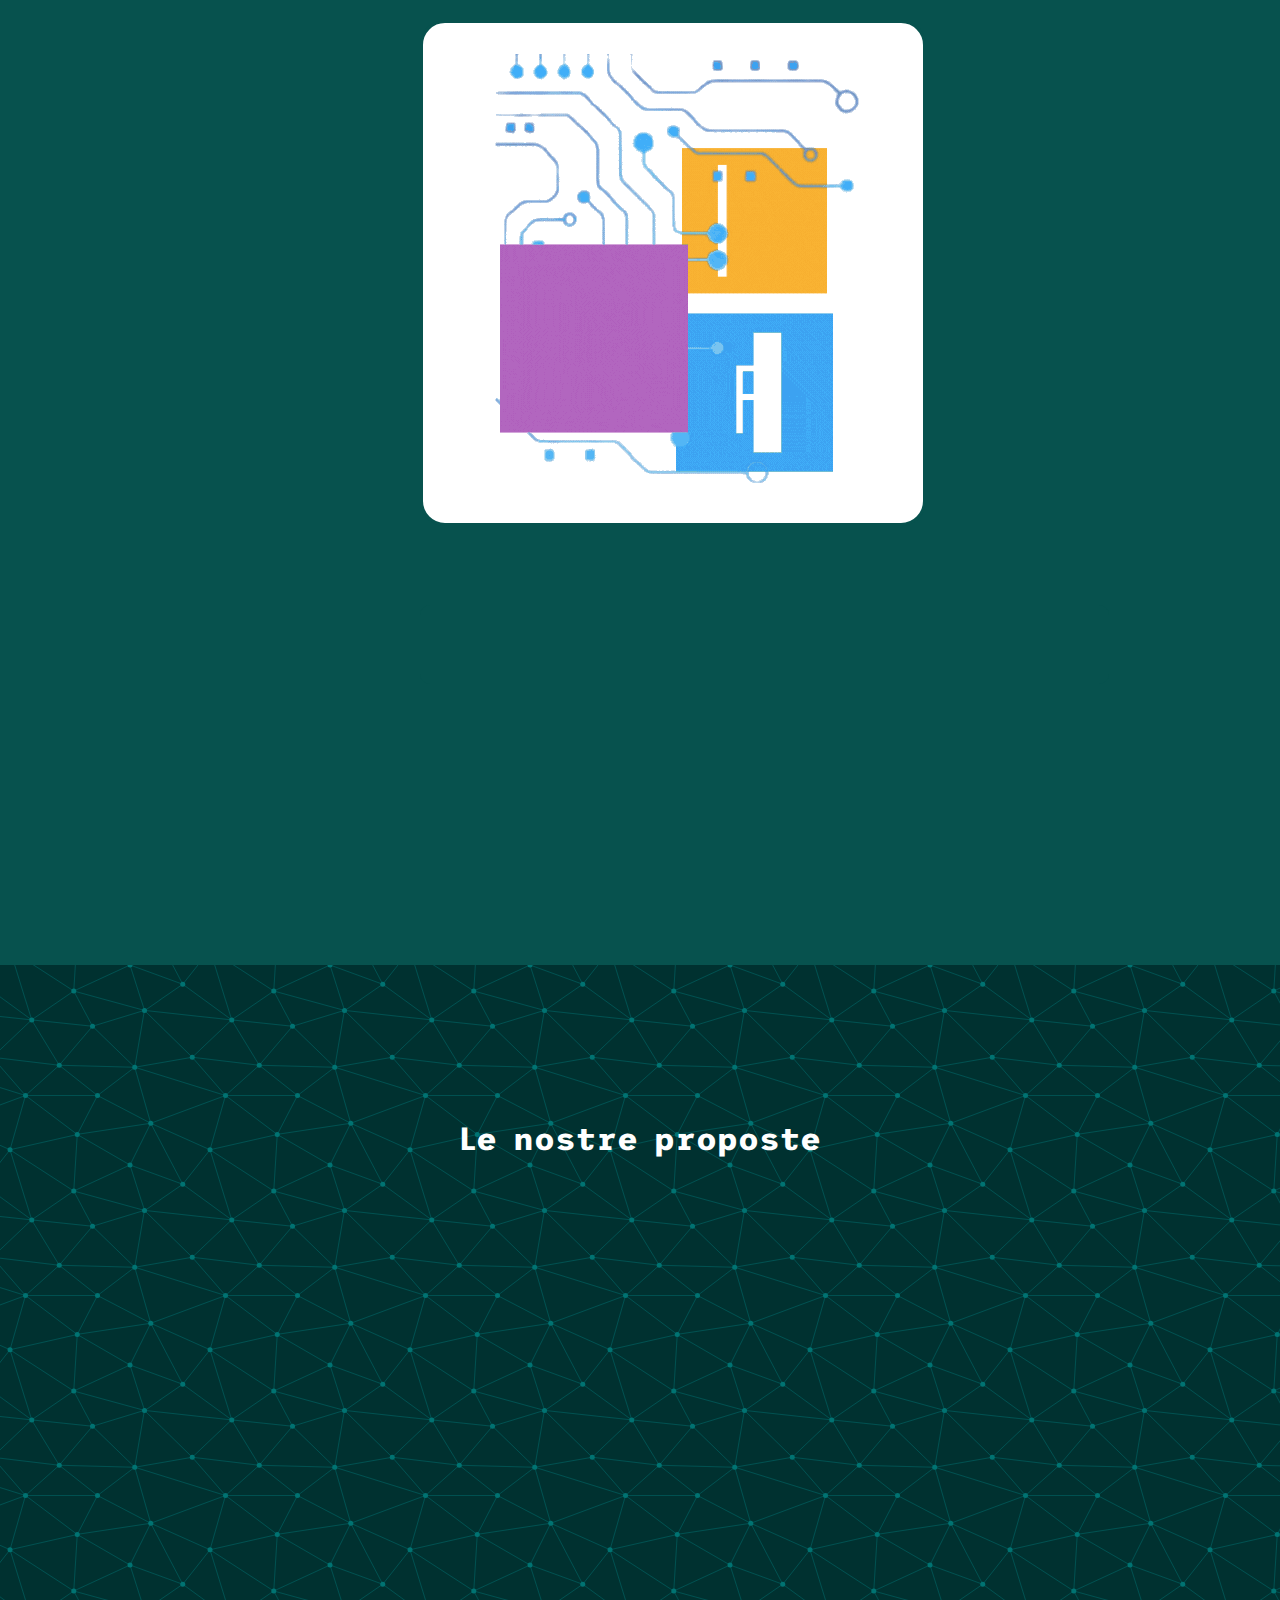
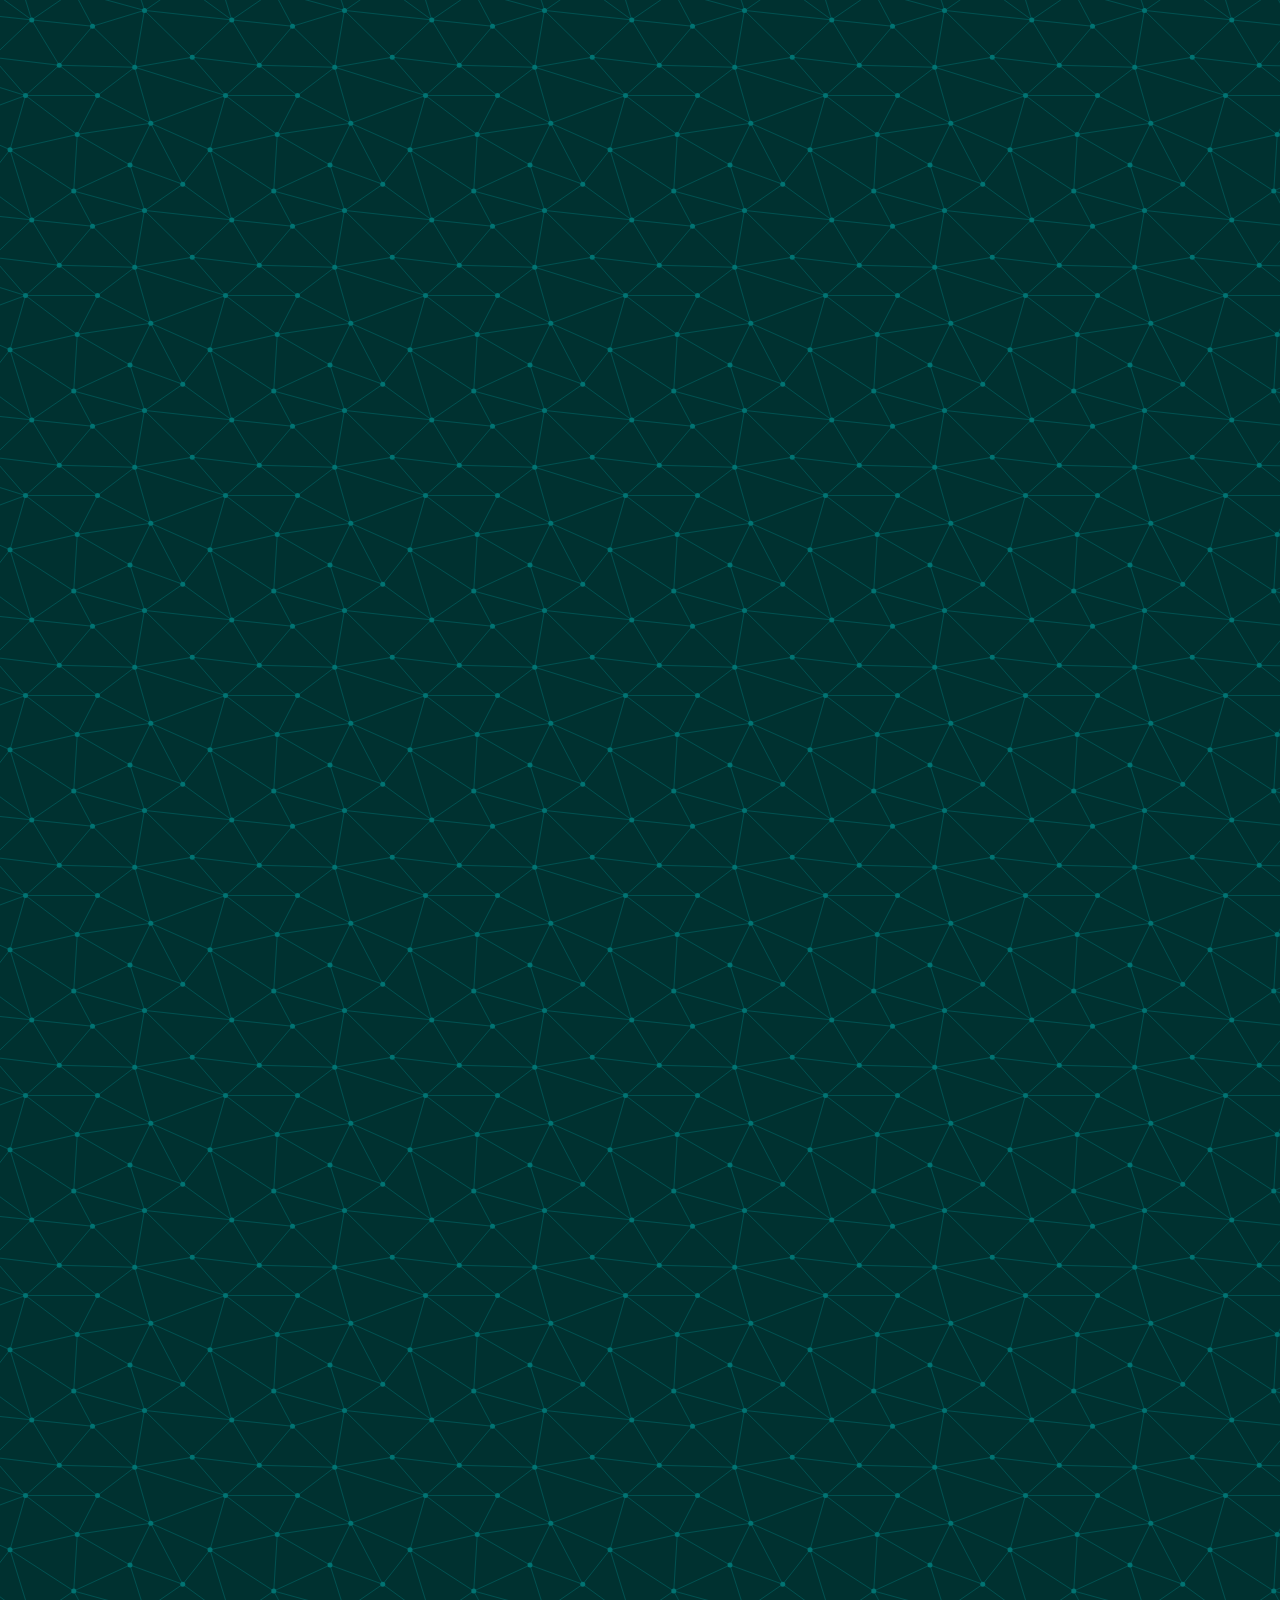
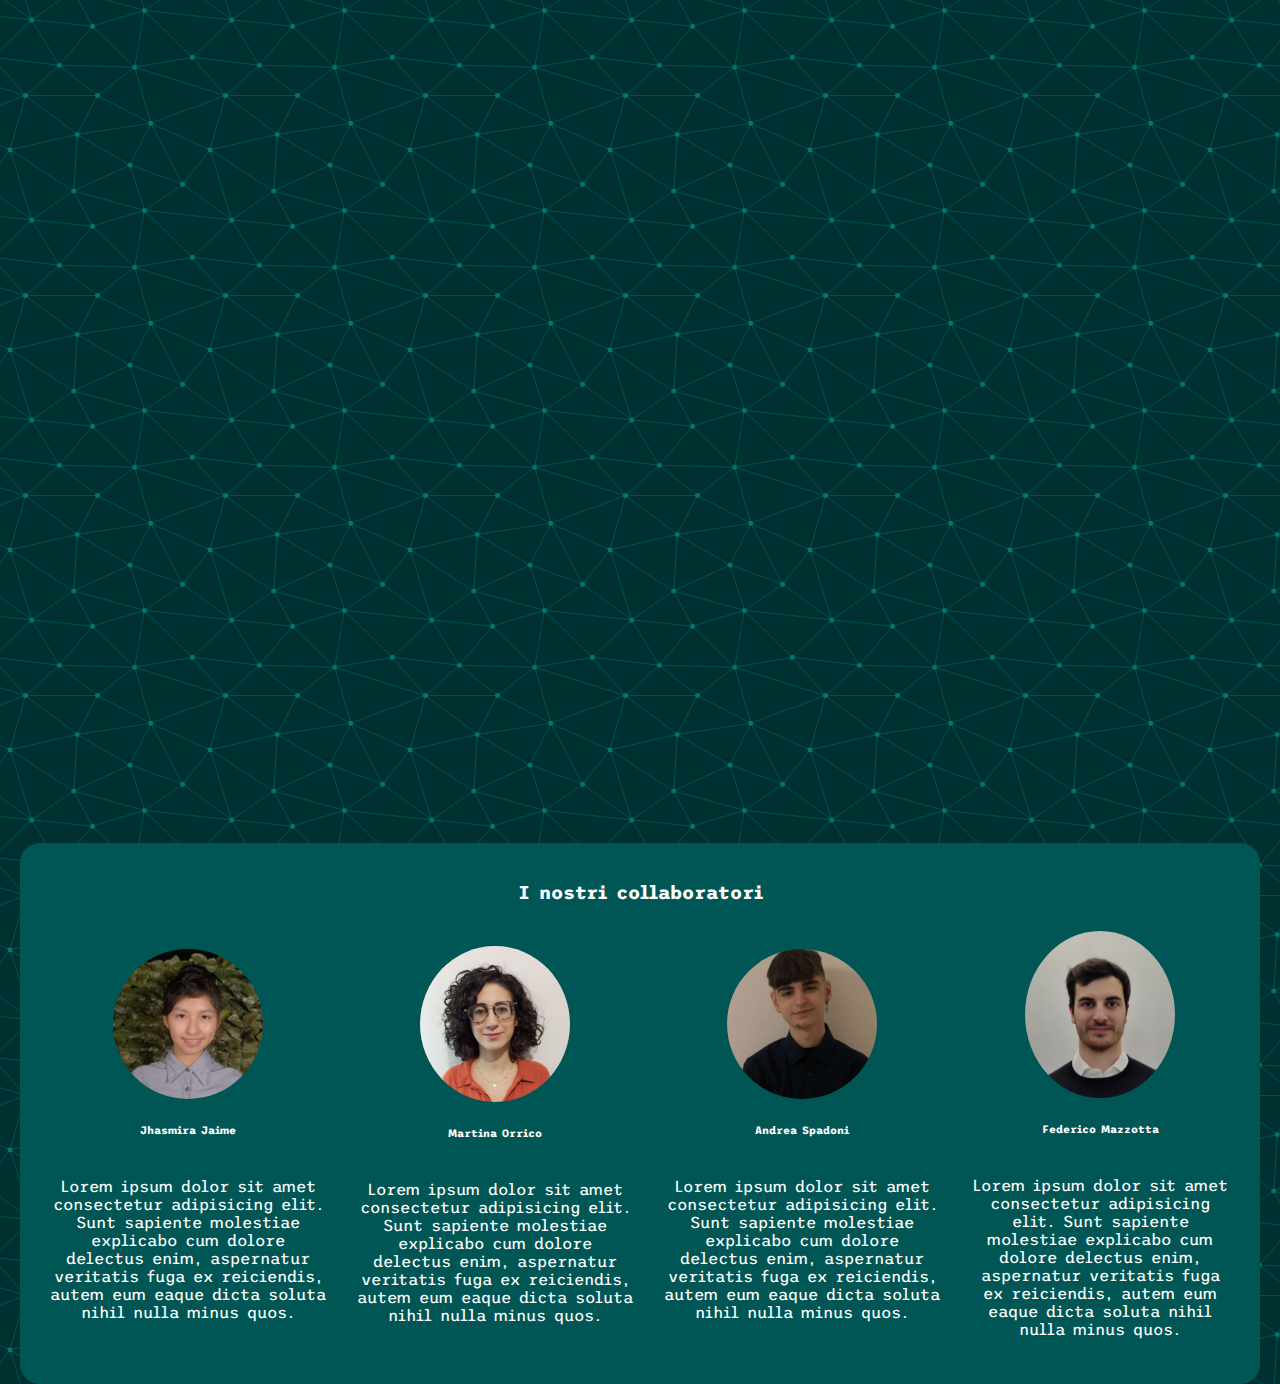
==== index.html @ ad99b95c "Add files via upload" ====
<!DOCTYPE html>
<html lang="en">

<head>
    <meta charset="UTF-8">
    <meta http-equiv="X-UA-Compatible" content="IE=edge">
    <meta name="viewport" content="width=device-width, initial-scale=1.0">
    <title>JMAFProject</title>
    <link rel="stylesheet" href="style.css">
</head>

<body>
    <main>
        <header class="header">
            <div class="logo-container">
                <img class="logo" src="./img/logo/Logo.gif" alt="">
            </div>
            <div class="payoff-container lightgrey-bg">
                <h1 class="payoff hidden-text">Join, Meet & Approach our Future</h1>
            </div>
            <div class="navbar header-div lightgrey-bg"></div>
        </header>
        <div class="boxes">
            <!--CORPO-->
            <h1>Le nostre proposte</h1>
            <div class="box teal-bg">
                <h2>IDE "ACHILLE"</h2>
                <div class="ide-container">
                <img class="box-img" src="./img/IDEstudenti.png" alt="">
                <div class="wrapper">
                <div class="phone">
                    <img class="phone-img" src="img/pelIDE.png" alt="phone">
                </div>
            </div>
            </div>
            </div>
            <div class="box yellow-bg">
                <h2>CAREER-DAY</h2>
                <p>Giornate eventi in cui incontrare risorse<br>
                    L’azienda si fa notare in un contesto preparato in cui gli studenti arrivano provvisti di cv e pronti per fare dei brevi colloqui conoscitivi<br>
                    Lo studente si mette in contatto con l’azienda e viceversa<br>
                    <br>
                    Vantaggi per l’azienda:<br>
                    <br>
                     - Possibilità di farsi conoscere anche dai più giovani<br>
                     - Esaminare risorse giovani e volenterose<br>
                     - Entrare subito in contatto con gli studenti<br>

                    </p>
                <img src="" alt="">
            </div>
            <div class="box purple-bg">
                <h2>ALTERNANZA SCUOLA-LAVORO</h2>
                <p>Metodologia didattica che permette agli studenti di affiancare alla formazione scolastica, prettamente teorica, un periodo di esperienza pratica presso un ente pubblico o privato.<br>
                    <br>
                    Tra le 90 e le 210 ore (in base ai tipi di istituti).<br>
                    <br>
                    Le aziende si iscrivono al Registro per l'alternanza scuola-lavoro, gratuitamente online
                    </p>
                <img src="" alt="">
            </div>
        </div>

        <div class="collaboratori">
            <h3>I nostri collaboratori</h3>
            <div class="coll-row">
            <div class="coll-int">
                <img class="profile-img" src="../ProgettoJMAF/img/jhas.jpeg" alt="">
                <h6>Jhasmira Jaime</h6>
                <p>Lorem ipsum dolor sit amet consectetur adipisicing elit. Sunt sapiente molestiae explicabo cum dolore delectus enim, aspernatur veritatis fuga ex reiciendis, autem eum eaque dicta soluta nihil nulla minus quos.</p>
            </div>
            <div class="coll-int">
                <img class="profile-img" src="../ProgettoJMAF/img/foto cv.jpg" alt="">
                <h6>Martina Orrico</h6>
                <p>Lorem ipsum dolor sit amet consectetur adipisicing elit. Sunt sapiente molestiae explicabo cum dolore delectus enim, aspernatur veritatis fuga ex reiciendis, autem eum eaque dicta soluta nihil nulla minus quos.</p>
            </div>
            <div class="coll-int">
                <img class="profile-img" src="../ProgettoJMAF/img/andre.jpeg" alt="">
                <h6>Andrea Spadoni</h6>
                <p>Lorem ipsum dolor sit amet consectetur adipisicing elit. Sunt sapiente molestiae explicabo cum dolore delectus enim, aspernatur veritatis fuga ex reiciendis, autem eum eaque dicta soluta nihil nulla minus quos.</p>
            </div>
            <div class="coll-row">
                <div class="coll-int">
                    <img class="profile-img" src="../ProgettoJMAF/img/fede.jpg" alt="">
                    <h6>Federico Mazzotta</h6>
                    <p>Lorem ipsum dolor sit amet consectetur adipisicing elit. Sunt sapiente molestiae explicabo cum dolore delectus enim, aspernatur veritatis fuga ex reiciendis, autem eum eaque dicta soluta nihil nulla minus quos.</p>
                </div>
        </div>
        </div>
    </main>
    <script src="script.js"></script>
</body>

</html>
---- style.css ----
@import url('https://fonts.googleapis.com/css2?family=Trispace:wght@100&display=swap');


body {
    background-color: #003130;
    background-image: url("data:image/svg+xml,%3Csvg xmlns='http://www.w3.org/2000/svg' width='200' height='200' viewBox='0 0 800 800'%3E%3Cg fill='none' stroke='%23005656' stroke-width='3.4'%3E%3Cpath d='M769 229L1037 260.9M927 880L731 737 520 660 309 538 40 599 295 764 126.5 879.5 40 599-197 493 102 382-31 229 126.5 79.5-69-63'/%3E%3Cpath d='M-31 229L237 261 390 382 603 493 308.5 537.5 101.5 381.5M370 905L295 764'/%3E%3Cpath d='M520 660L578 842 731 737 840 599 603 493 520 660 295 764 309 538 390 382 539 269 769 229 577.5 41.5 370 105 295 -36 126.5 79.5 237 261 102 382 40 599 -69 737 127 880'/%3E%3Cpath d='M520-140L578.5 42.5 731-63M603 493L539 269 237 261 370 105M902 382L539 269M390 382L102 382'/%3E%3Cpath d='M-222 42L126.5 79.5 370 105 539 269 577.5 41.5 927 80 769 229 902 382 603 493 731 737M295-36L577.5 41.5M578 842L295 764M40-201L127 80M102 382L-261 269'/%3E%3C/g%3E%3Cg fill='%23007372'%3E%3Ccircle cx='769' cy='229' r='10'/%3E%3Ccircle cx='539' cy='269' r='10'/%3E%3Ccircle cx='603' cy='493' r='10'/%3E%3Ccircle cx='731' cy='737' r='10'/%3E%3Ccircle cx='520' cy='660' r='10'/%3E%3Ccircle cx='309' cy='538' r='10'/%3E%3Ccircle cx='295' cy='764' r='10'/%3E%3Ccircle cx='40' cy='599' r='10'/%3E%3Ccircle cx='102' cy='382' r='10'/%3E%3Ccircle cx='127' cy='80' r='10'/%3E%3Ccircle cx='370' cy='105' r='10'/%3E%3Ccircle cx='578' cy='42' r='10'/%3E%3Ccircle cx='237' cy='261' r='10'/%3E%3Ccircle cx='390' cy='382' r='10'/%3E%3C/g%3E%3C/svg%3E");
    overflow-x: hidden;
    color: white;
    font-family: 'Trispace', sans-serif;
    margin: 20px 0px 20px 0px;
}

main {
    height: 100vh;
}

header{
    height: 120vh;
}

.header-div {
    display: flex;
    flex-direction: column;
    height: 120vh;
    transition: 2s ease;
    margin-top: -80vh;
}

.header-div-transition{
    position: fixed;
    top: 0;
}

.logo-container {
    height: 65vh;
    transition: 3s ease;
}

.logo {
    position: fixed;
    left: 32.8vw;
    width: 500px;
    height: 500px;
    z-index: 1;
    transition: 2s ease-out;
    background-color: #ffffff;
    border-radius: 25px;
    border: solid;
    border-color: #07524e;
    padding: 0px;
}

.payoff-container {
    position: fixed;
    left: 32.8vw;
    top: 65vh;
    transition: 1s ease-in;
    z-index: 1;
    border-radius: 10px;
    padding: 0px 20px;
    margin-top: 20px;
}

.payoff {
    transition: 2s ease-in;
}

.hidden-text {
    color: rgba(255, 255, 255, 0);
    transition: 2s ease;
    
}

.text-white {
    color: white;
}

.payoff-cointainer-transition {
    top: 0;
    transition: 2s ease;
}

.logo-container-transition {
    transition: 3s ease;
}

.logo-transition {
    left: 5vw;
    width: 100px;
    height: 100px;
    transition: 1.5s ease;
}


.boxes {
    display: flex;
    flex-direction: column;
    align-items: center;

}

.box {
    color: #fff;
    display: flex;
    flex-direction: column;
    align-items: center;
    justify-content: center;
    width: 90vw;
    height: 80vh;
    margin: 5% 0;
    border-radius: 10px;
    box-shadow: 2px 4px 5px rgba(0, 0, 0, 0.3);
    transform: translateX(400%);
    transition: transform 1s ease;
    padding: 50px;
    font-size: 30px;
}

.box-img{
    border-radius: 10px;
}

.lightgrey-bg{
    background-color: #07524e;
}

.white-bg{
    background-color: white;
}

.darkgreen-bg{
    background-color: #005655;
}

.teal-bg{
    background-color: #00aba9;
}

.yellow-bg{
    background-color: #fbb22e;
}
.purple-bg{
    background-color: #b365c1;
}

.box:nth-last-of-type(even) {
    transform: translateX(-400%);
}

.box.show {
    transform: translateX(0);
}

.box h2 {
    font-size: 45px;
}

.collaboratori{
    display: flex;
    flex-direction: column;
    justify-content: center;
    align-items: center;
    background-color: #005655;
    margin: 20px;
    padding: 20px;
    border-radius: 20px;
}

.coll-row{
    display: flex;
    justify-content: center;
    gap: 10px;
}

.coll-int{
    display: flex;
    flex-direction: column;
    justify-content: center;
    align-items: center;
    text-align: center;
    padding: 10px;
}

.profile-img{
    width: 150px;
    border-radius: 50%;
}

.wrapper {
    top: 10%;
    left: 40%;
    width: 300px;
    height: 500px;
    perspective: 900px;
    margin-left: 20px;
  }
  
  .phone {
    top: 0%;
    width: 100%;
    height: 100%;
    transition: .5s all ease;
    transform: rotateX(60deg) scale(0.7);
    perspective: 900px;
    animation: entry 1s linear 1;
  }
  
  .phone:hover {
    cursor: pointer;
    transform: rotate(0deg) scale(1) translateY(10px);
    transition: .5s all ease;
    z-index: 400;
  }
  
  .phone-img{
      width: 330px;
      top: 0%;
  }

  .ide-container{
    display: flex;
  }
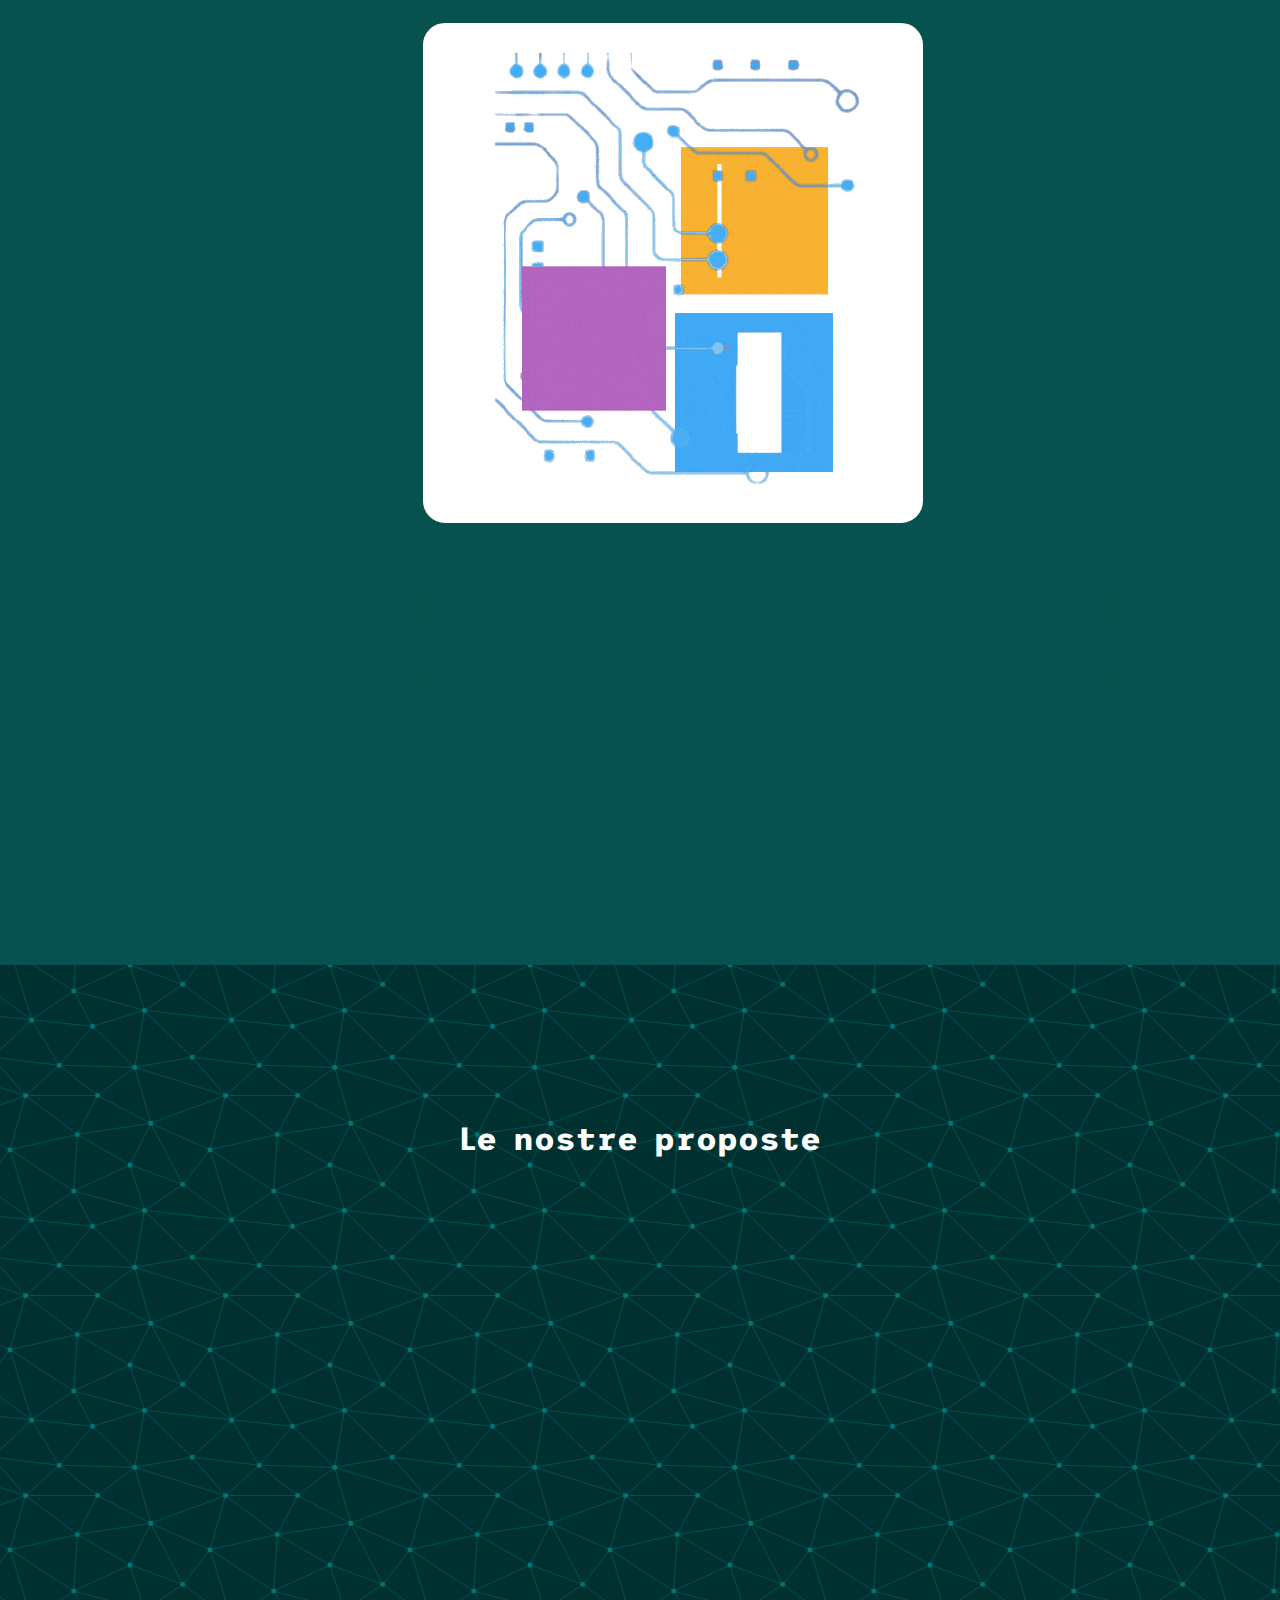
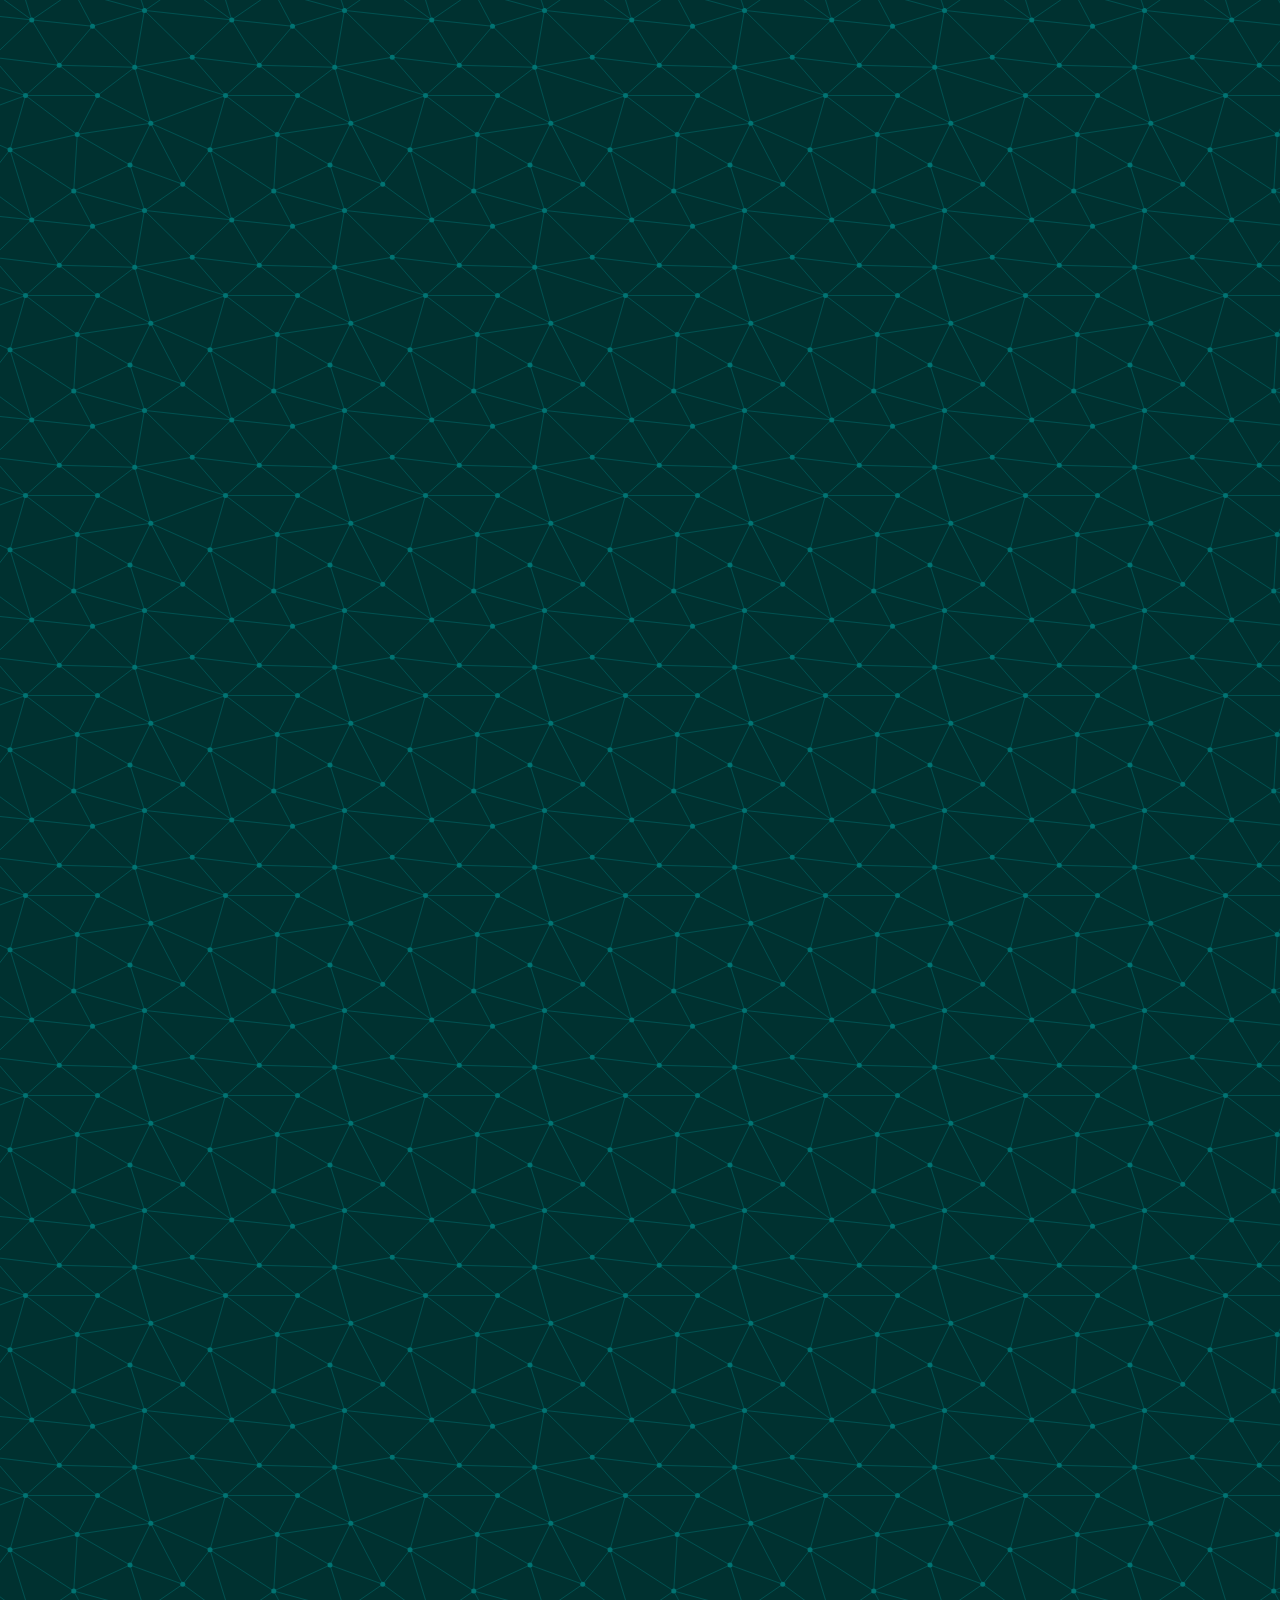
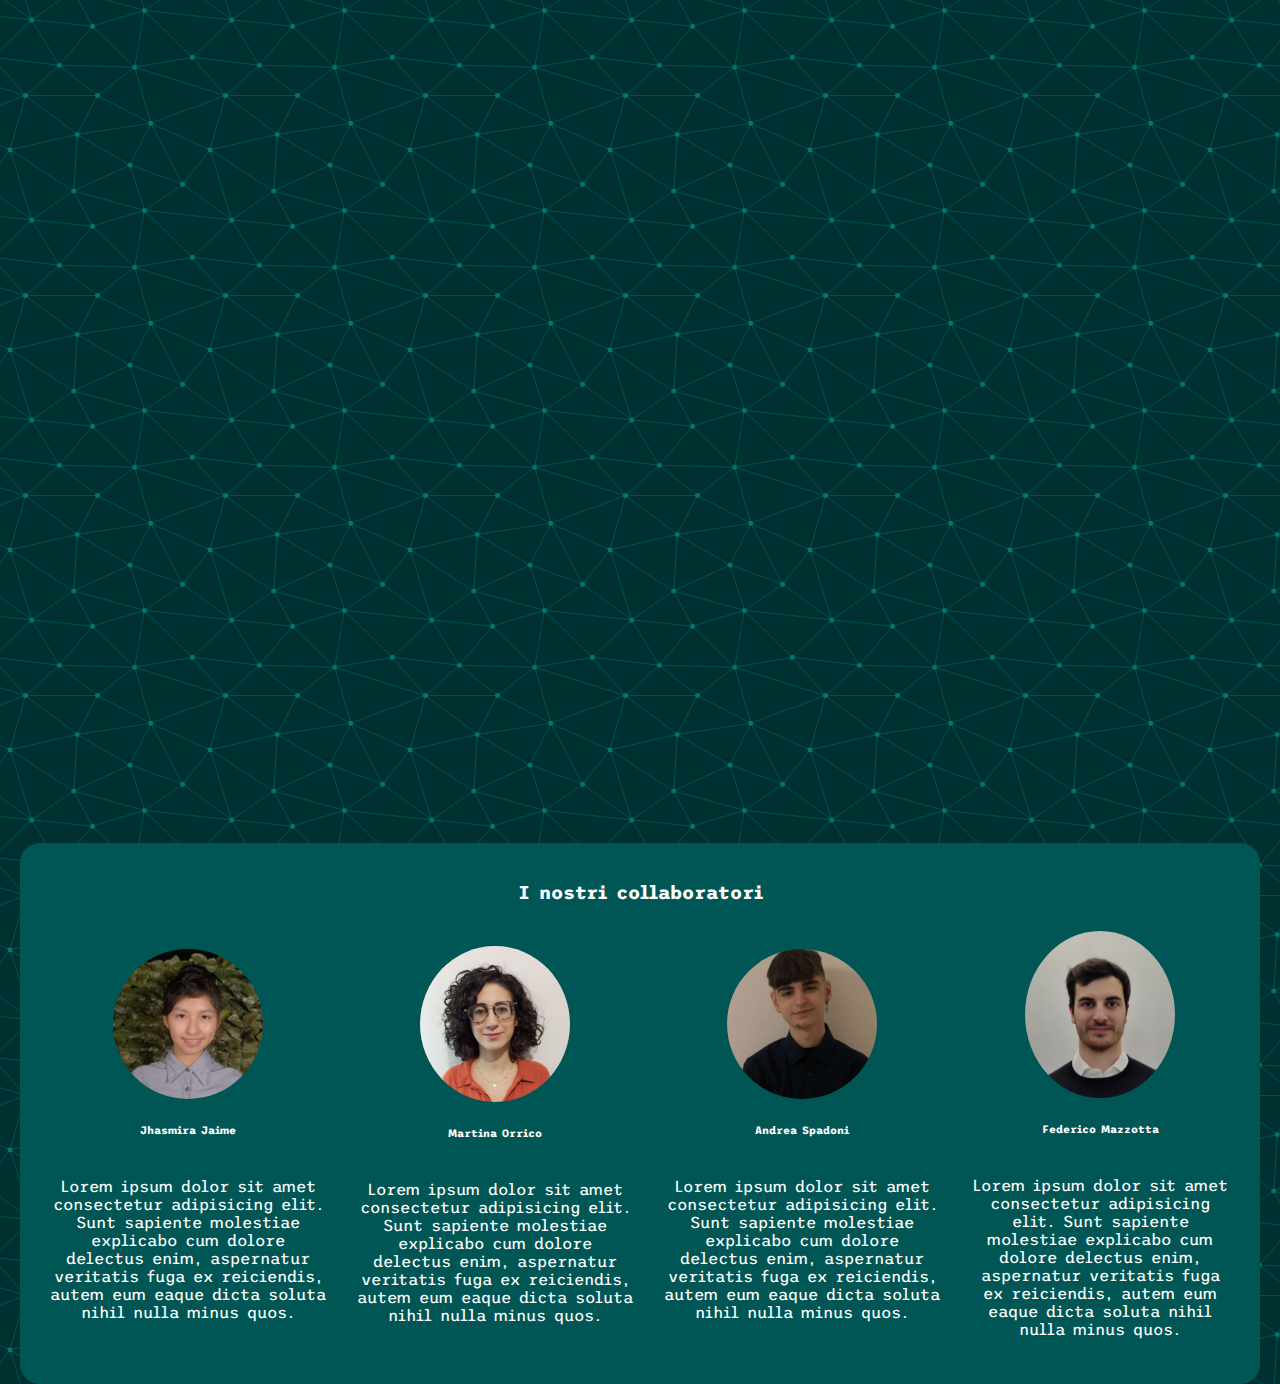
==== commit eb188abc: "Merge branch 'main' of https://github.com/jolsot/JmafProject" ====
--- a/index.html
+++ b/index.html
@@ -65,23 +65,23 @@
             <h3>I nostri collaboratori</h3>
             <div class="coll-row">
             <div class="coll-int">
-                <img class="profile-img" src="../ProgettoJMAF/img/jhas.jpeg" alt="">
+                <img class="profile-img" src="img/jhas.jpeg" alt="">
                 <h6>Jhasmira Jaime</h6>
                 <p>Lorem ipsum dolor sit amet consectetur adipisicing elit. Sunt sapiente molestiae explicabo cum dolore delectus enim, aspernatur veritatis fuga ex reiciendis, autem eum eaque dicta soluta nihil nulla minus quos.</p>
             </div>
             <div class="coll-int">
-                <img class="profile-img" src="../ProgettoJMAF/img/foto cv.jpg" alt="">
+                <img class="profile-img" src="img/foto cv.jpg" alt="">
                 <h6>Martina Orrico</h6>
                 <p>Lorem ipsum dolor sit amet consectetur adipisicing elit. Sunt sapiente molestiae explicabo cum dolore delectus enim, aspernatur veritatis fuga ex reiciendis, autem eum eaque dicta soluta nihil nulla minus quos.</p>
             </div>
             <div class="coll-int">
-                <img class="profile-img" src="../ProgettoJMAF/img/andre.jpeg" alt="">
+                <img class="profile-img" src="img/andre.jpeg" alt="">
                 <h6>Andrea Spadoni</h6>
                 <p>Lorem ipsum dolor sit amet consectetur adipisicing elit. Sunt sapiente molestiae explicabo cum dolore delectus enim, aspernatur veritatis fuga ex reiciendis, autem eum eaque dicta soluta nihil nulla minus quos.</p>
             </div>
             <div class="coll-row">
                 <div class="coll-int">
-                    <img class="profile-img" src="../ProgettoJMAF/img/fede.jpg" alt="">
+                    <img class="profile-img" src="img/fede.jpg" alt="">
                     <h6>Federico Mazzotta</h6>
                     <p>Lorem ipsum dolor sit amet consectetur adipisicing elit. Sunt sapiente molestiae explicabo cum dolore delectus enim, aspernatur veritatis fuga ex reiciendis, autem eum eaque dicta soluta nihil nulla minus quos.</p>
                 </div>
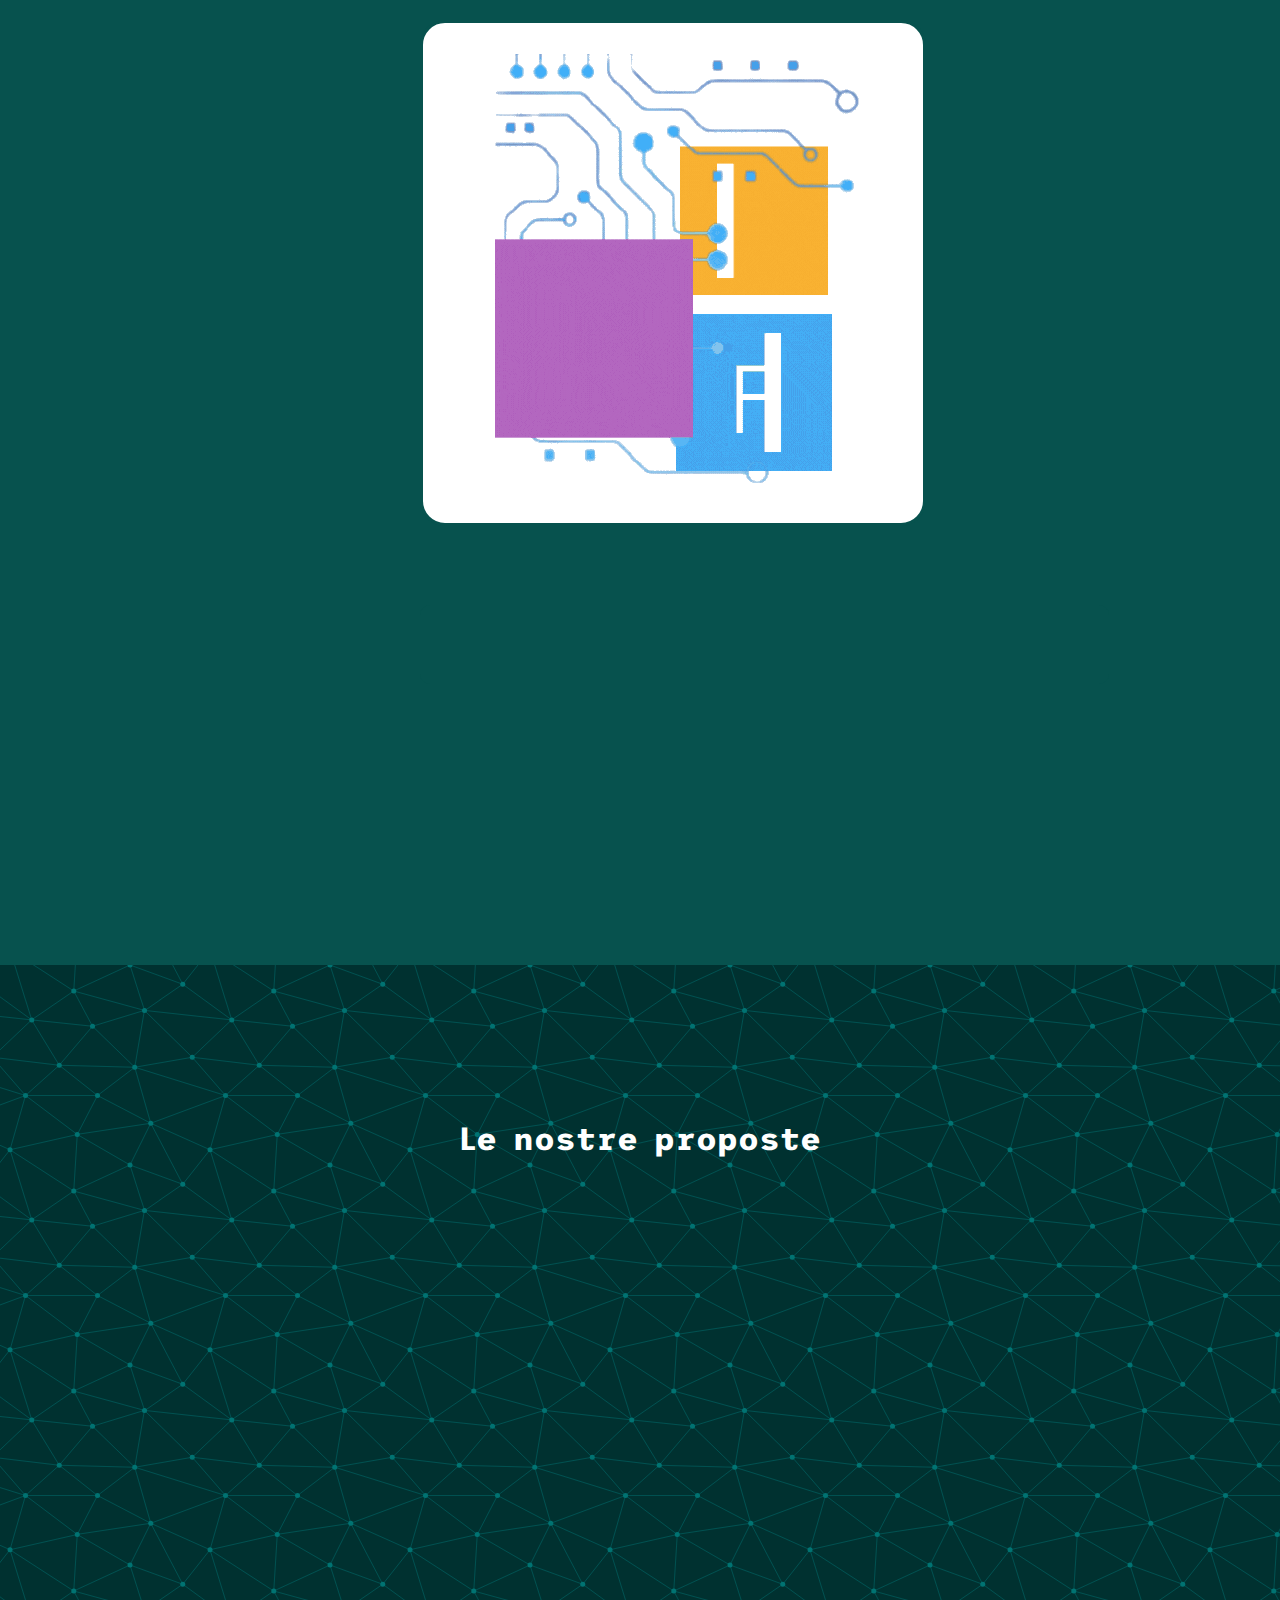
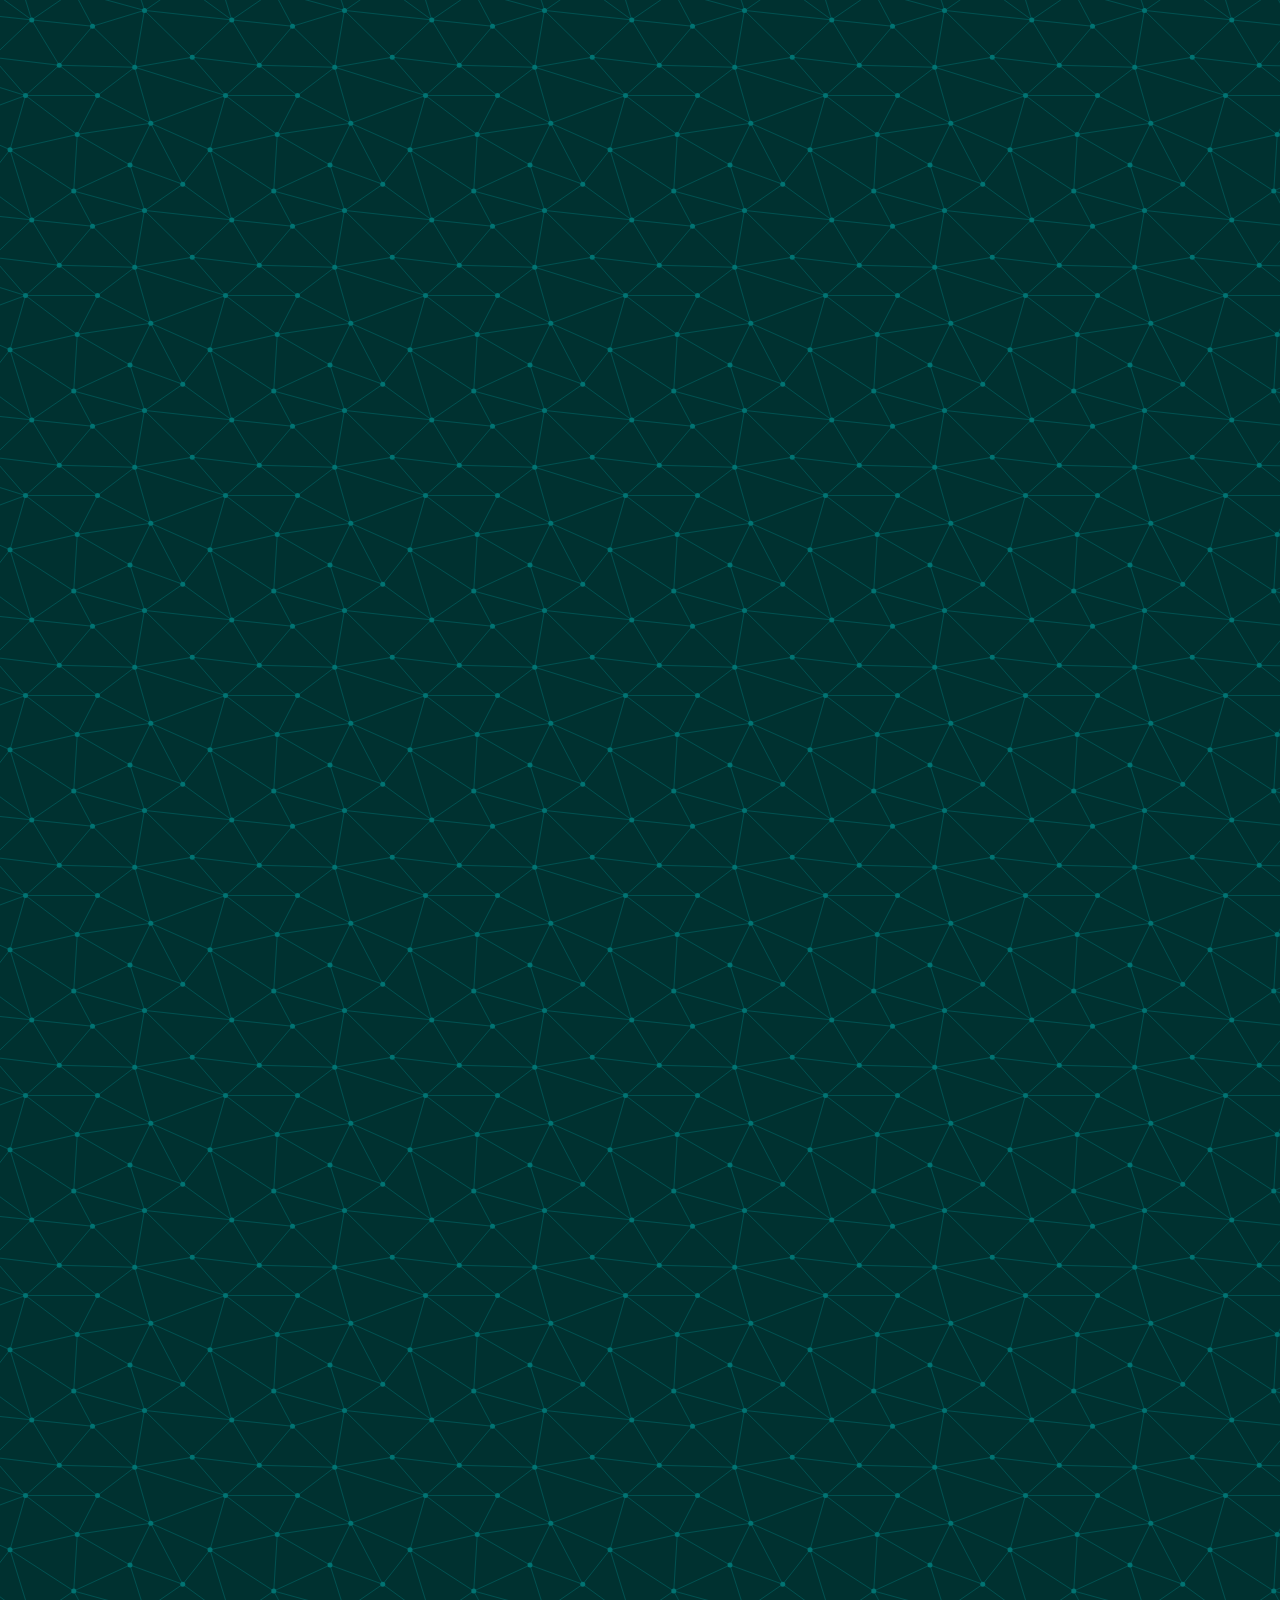
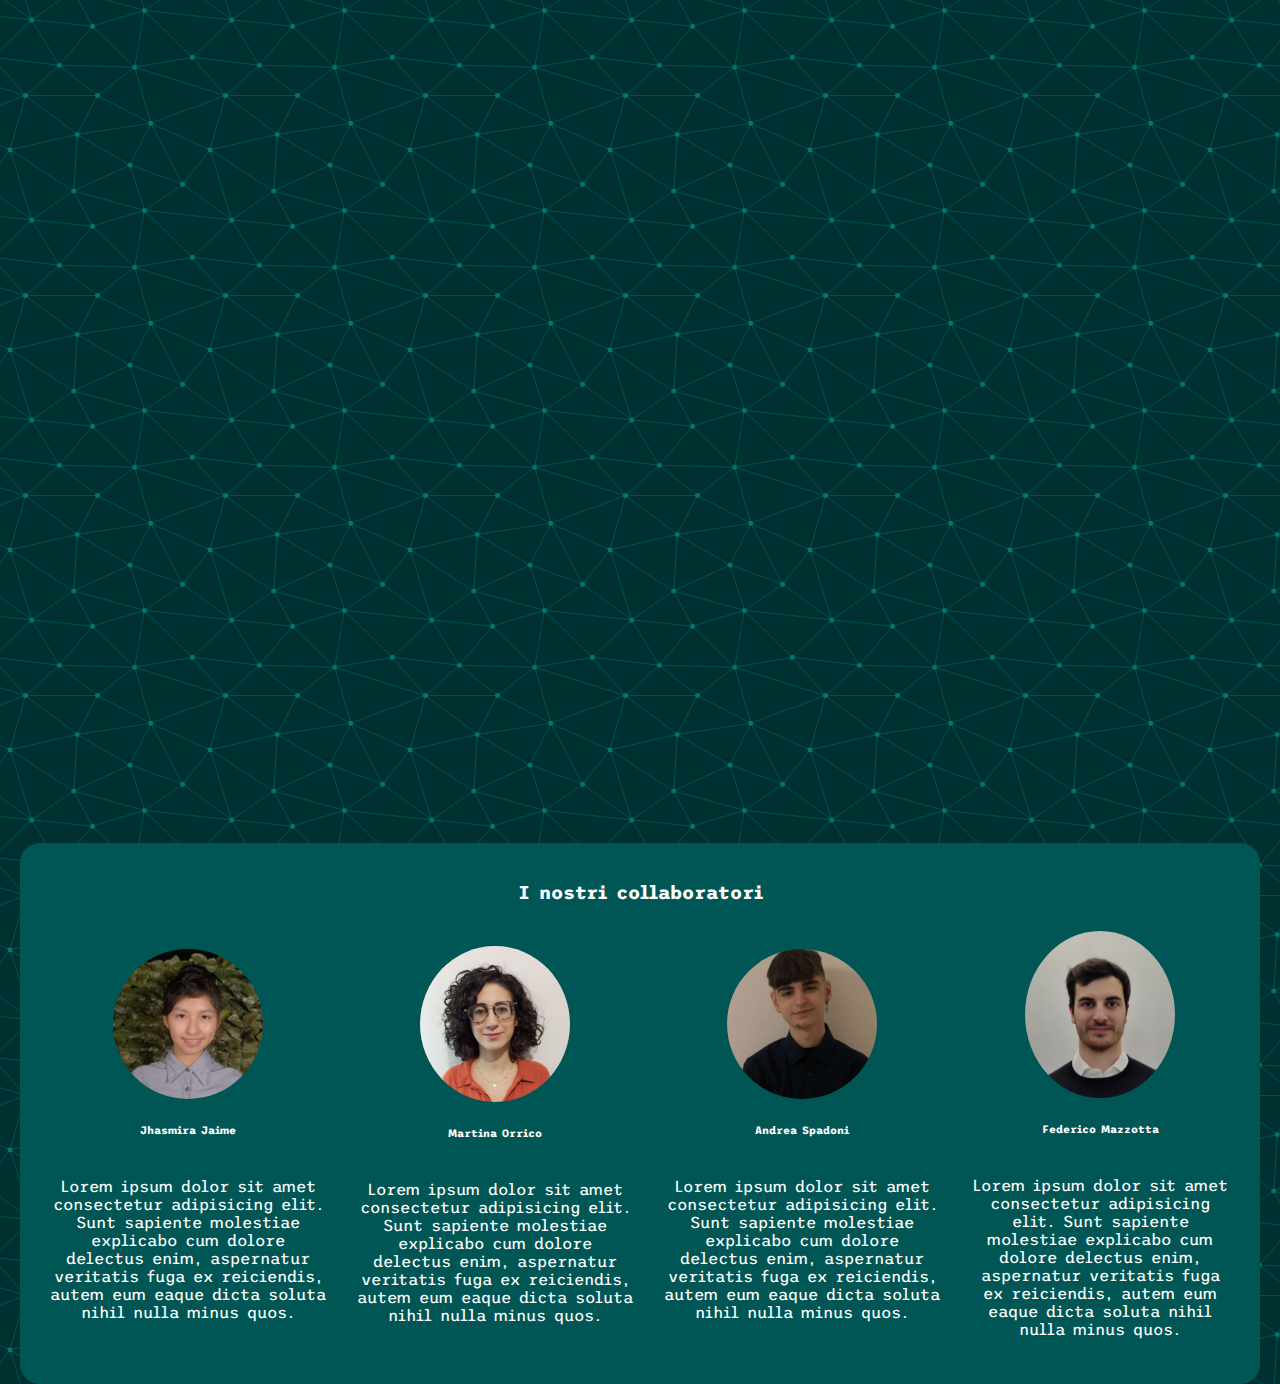
==== commit e6e9e881: "Update index.html" ====
--- a/index.html
+++ b/index.html
@@ -81,7 +81,7 @@
             </div>
             <div class="coll-row">
                 <div class="coll-int">
-                    <img class="profile-img" src="img/fede.jpg" alt="">
+                    <img class="profile-img" src="./img/fede.jpg" alt="">
                     <h6>Federico Mazzotta</h6>
                     <p>Lorem ipsum dolor sit amet consectetur adipisicing elit. Sunt sapiente molestiae explicabo cum dolore delectus enim, aspernatur veritatis fuga ex reiciendis, autem eum eaque dicta soluta nihil nulla minus quos.</p>
                 </div>
@@ -91,4 +91,4 @@
     <script src="script.js"></script>
 </body>
 
-</html>+</html>
